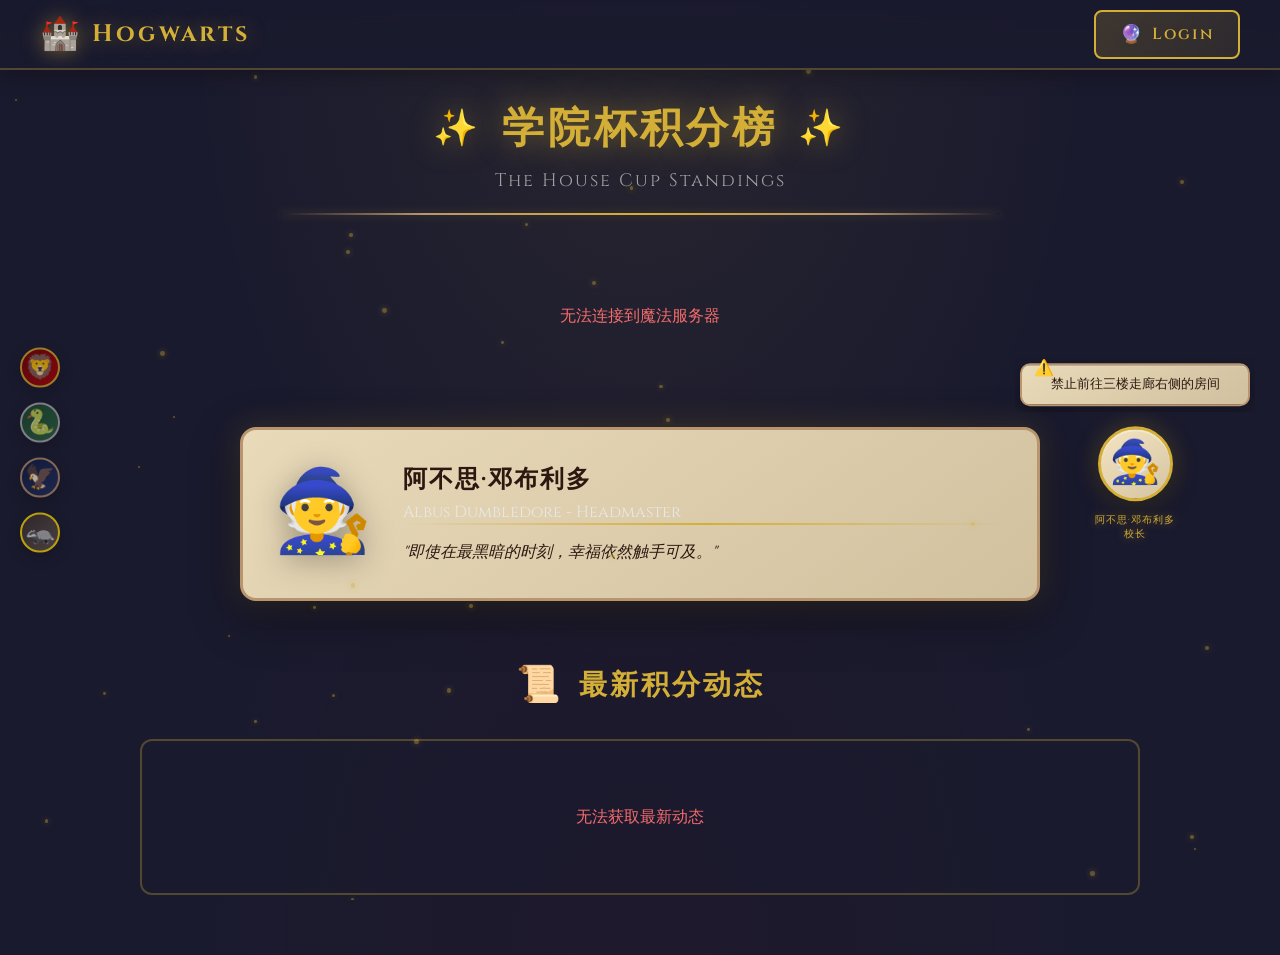
==== frontend/index.html @ fa62c11e "UI: 增加学院大厅" ====
<!DOCTYPE html>
<html lang="zh-CN">
<head>
  <meta charset="UTF-8">
  <meta name="viewport" content="width=device-width, initial-scale=1.0">
  <title>霍格沃茨学院大厅 - Hogwarts Great Hall</title>
  <link rel="stylesheet" href="css/hogwarts.css">
  <link href="https://fonts.googleapis.com/css2?family=Cinzel:wght@400;600;700&display=swap" rel="stylesheet">
</head>
<body>
  <div class="magic-particles" id="particles"></div>
  
  <nav class="top-nav">
    <div class="nav-brand">
      <span class="brand-icon">🏰</span>
      <span class="brand-text">Hogwarts</span>
    </div>
    <div class="nav-actions">
      <button id="loginBtn" class="nav-btn">
        <span class="btn-icon">🔮</span>
        <span class="btn-text">Login</span>
      </button>
      <button id="userBtn" class="nav-btn user-btn" style="display: none;">
        <span class="btn-icon">⚡</span>
        <span class="btn-text" id="userText">用户</span>
      </button>
      <button id="logoutBtn" class="nav-btn logout-nav-btn" style="display: none;">
        <span class="btn-text">退出</span>
      </button>
    </div>
  </nav>

  <div class="great-hall-container">
    <div class="hall-header">
      <h1 class="hall-title">
        <span class="title-icon">✨</span>
        学院杯积分榜
        <span class="title-icon">✨</span>
      </h1>
      <p class="hall-subtitle">The House Cup Standings</p>
      <div class="magic-divider"></div>
    </div>

    <div class="ranking-container" id="rankingContainer">
      <p class="loading-text">🌟 正在召唤学院数据...</p>
    </div>

    <div class="dumbledore-section">
      <div class="dumbledore-card">
        <div class="dumbledore-portrait">🧙</div>
        <div class="dumbledore-content">
          <h3 class="dumbledore-name">阿不思·邓布利多</h3>
          <p class="dumbledore-title">Albus Dumbledore - Headmaster</p>
          <div class="dumbledore-divider"></div>
          <p class="dumbledore-message" id="dumbledoreMessage">
            "在霍格沃茨，我们相信每个学生都有展现自己才华的机会。"
          </p>
        </div>
      </div>
    </div>

    <div class="recent-activity">
      <h2 class="activity-title">
        <span class="title-icon">📜</span>
        最新积分动态
      </h2>
      <div class="activity-container" id="activityContainer">
        <p class="loading-text">✨ 正在获取最新动态...</p>
      </div>
    </div>
  </div>

  <div class="house-crests-floating">
    <div class="crest gryffindor-crest" title="格兰芬多">🦁</div>
    <div class="crest slytherin-crest" title="斯莱特林">🐍</div>
    <div class="crest ravenclaw-crest" title="拉文克劳">🦅</div>
    <div class="crest hufflepuff-crest" title="赫奇帕奇">🦡</div>
  </div>

  <div class="dumbledore-panel">
    <div class="bubble-container" id="bubbleContainer"></div>
    <div class="dumbledore-avatar">🧙</div>
    <div class="dumbledore-label">阿不思·邓布利多<br>校长</div>
  </div>

  <script src="js/api.js"></script>
  <script src="js/index.js"></script>
  <script src="js/bubbles.js"></script>
  <script src="js/particles.js"></script>
</body>
</html>
---- frontend/css/hogwarts.css ----
:root {
  --hogwarts-bg: #1a1a2e;
  --hogwarts-bg-dark: #0f0f1a;
  --hogwarts-text: #e8e8e8;
  --hogwarts-text-muted: #a0a0a0;
  --hogwarts-border: #2d2d4a;
  --hogwarts-gold: #d4af37;
  --hogwarts-gold-light: #f4d03f;
  
  --parchment-bg: #f4e4c1;
  --parchment-dark: #d4c4a1;
  --parchment-border: #b8956e;
  --ink-color: #2c1810;
  --ink-faded: #5a4030;
  
  --gryffindor-primary: #740001;
  --gryffindor-secondary: #D3A625;
  
  --slytherin-primary: #1A472A;
  --slytherin-secondary: #AAAAAA;
  
  --ravenclaw-primary: #0E1A40;
  --ravenclaw-secondary: #B08A68;
  
  --hufflepuff-primary: #372E29;
  --hufflepuff-secondary: #FFDB00;
  
  --success-color: #67c23a;
  --error-color: #f56c6c;
  --warning-color: #e6a23c;
}

* {
  margin: 0;
  padding: 0;
  box-sizing: border-box;
}

body {
  font-family: 'Cinzel', 'Times New Roman', Georgia, serif;
  background: var(--hogwarts-bg);
  color: var(--hogwarts-text);
  min-height: 100vh;
  overflow-x: hidden;
}

.auth-container {
  min-height: 100vh;
  display: flex;
  align-items: center;
  justify-content: center;
  background: 
    radial-gradient(ellipse at top, rgba(212, 175, 55, 0.1) 0%, transparent 50%),
    radial-gradient(ellipse at bottom, rgba(116, 0, 1, 0.05) 0%, transparent 50%),
    var(--hogwarts-bg);
  position: relative;
  overflow: hidden;
  padding-right: 280px;
}

.auth-container::before {
  content: '';
  position: absolute;
  top: 0;
  left: 0;
  right: 0;
  bottom: 0;
  background-image: 
    radial-gradient(circle at 20% 30%, rgba(212, 175, 55, 0.03) 0%, transparent 20%),
    radial-gradient(circle at 80% 70%, rgba(212, 175, 55, 0.03) 0%, transparent 20%),
    radial-gradient(circle at 50% 50%, rgba(212, 175, 55, 0.02) 0%, transparent 30%);
  pointer-events: none;
}

.auth-card {
  background: 
    linear-gradient(145deg, rgba(244, 228, 193, 0.95) 0%, rgba(212, 196, 161, 0.98) 100%);
  border: 3px solid var(--parchment-border);
  border-radius: 8px;
  padding: 40px 36px 32px 36px;
  width: 400px;
  box-shadow: 
    0 20px 60px rgba(0, 0, 0, 0.5),
    0 0 40px rgba(212, 175, 55, 0.15),
    inset 0 2px 0 rgba(255, 255, 255, 0.3);
  position: relative;
  z-index: 1;
}

.auth-card::before {
  content: '';
  position: absolute;
  top: -15px;
  left: -15px;
  right: -15px;
  bottom: -15px;
  background: 
    radial-gradient(ellipse at top left, transparent 0%, rgba(139, 90, 43, 0.3) 100%),
    radial-gradient(ellipse at bottom right, transparent 0%, rgba(139, 90, 43, 0.3) 100%);
  border-radius: 15px;
  z-index: -1;
  opacity: 0.5;
}

.seal-stamp {
  position: absolute;
  top: 15px;
  right: 15px;
  width: 50px;
  height: 50px;
  background: radial-gradient(circle, #c41e3a 0%, #8b1a2b 100%);
  border-radius: 50%;
  display: flex;
  align-items: center;
  justify-content: center;
  font-family: 'Cinzel', serif;
  font-size: 28px;
  font-weight: bold;
  color: var(--hogwarts-gold);
  box-shadow: 
    0 3px 15px rgba(0, 0, 0, 0.4),
    inset 0 -2px 5px rgba(0, 0, 0, 0.3),
    0 0 20px rgba(196, 30, 58, 0.3);
  z-index: 2;
  text-shadow: 0 1px 2px rgba(0,0,0,0.3);
}

.house-crests {
  position: absolute;
  top: -25px;
  left: 50%;
  transform: translateX(-50%);
  display: flex;
  gap: 15px;
  z-index: 3;
}

.house-crest {
  width: 35px;
  height: 35px;
  border-radius: 50%;
  display: flex;
  align-items: center;
  justify-content: center;
  font-size: 20px;
  box-shadow: 0 4px 15px rgba(0, 0, 0, 0.3);
  opacity: 0.9;
  transition: all 0.3s ease;
}

.house-crest:hover {
  opacity: 1;
  transform: scale(1.15) translateY(-5px);
}

.house-crest.gryffindor {
  background: linear-gradient(135deg, #740001, #ae0001);
  border: 2px solid #D3A625;
}

.house-crest.slytherin {
  background: linear-gradient(135deg, #1A472A, #2a623d);
  border: 2px solid #AAAAAA;
}

.house-crest.ravenclaw {
  background: linear-gradient(135deg, #0E1A40, #222f5b);
  border: 2px solid #B08A68;
}

.house-crest.hufflepuff {
  background: linear-gradient(135deg, #372E29, #60514a);
  border: 2px solid #FFDB00;
}

.auth-title {
  text-align: center;
  margin-bottom: 6px;
  font-size: 26px;
  font-weight: 600;
  color: var(--ink-color);
  letter-spacing: 3px;
  text-shadow: 1px 1px 0 rgba(212, 175, 55, 0.3);
}

.auth-subtitle {
  text-align: center;
  margin-bottom: 20px;
  font-size: 13px;
  color: var(--ink-faded);
  letter-spacing: 1px;
}

.magic-divider {
  height: 2px;
  background: linear-gradient(90deg, 
    transparent 0%, 
    var(--parchment-border) 20%, 
    var(--hogwarts-gold) 50%, 
    var(--parchment-border) 80%, 
    transparent 100%);
  margin: 0 auto 24px;
  width: 60%;
  box-shadow: 0 0 10px rgba(212, 175, 55, 0.3);
}

.form-group {
  margin-bottom: 18px;
}

.form-label {
  display: block;
  margin-bottom: 8px;
  font-size: 13px;
  color: var(--ink-faded);
  letter-spacing: 1px;
  text-transform: uppercase;
  font-weight: 600;
}

.form-input,
.form-select {
  width: 100%;
  padding: 12px 14px;
  background: rgba(255, 250, 240, 0.6);
  border: 2px solid var(--parchment-border);
  border-radius: 4px;
  color: var(--ink-color);
  font-size: 14px;
  font-family: 'Cinzel', serif;
  transition: all 0.3s ease;
}

.form-input:focus,
.form-select:focus {
  outline: none;
  border-color: var(--hogwarts-gold);
  box-shadow: 0 0 15px rgba(212, 175, 55, 0.2);
  background: rgba(255, 255, 255, 0.8);
}

.form-input::placeholder {
  color: rgba(90, 64, 48, 0.5);
}

.form-select option {
  background: var(--parchment-bg);
  color: var(--ink-color);
}

.magic-btn {
  width: 100%;
  padding: 12px 24px;
  background: linear-gradient(135deg, var(--hogwarts-gold) 0%, #b8956e 100%);
  border: none;
  border-radius: 4px;
  color: var(--ink-color);
  font-size: 15px;
  font-weight: 700;
  font-family: 'Cinzel', serif;
  letter-spacing: 3px;
  cursor: pointer;
  transition: all 0.3s ease;
  text-transform: uppercase;
  box-shadow: 
    0 4px 15px rgba(0, 0, 0, 0.3),
    inset 0 1px 0 rgba(255, 255, 255, 0.3);
}

.magic-btn:hover {
  transform: translateY(-2px);
  box-shadow: 
    0 6px 25px rgba(0, 0, 0, 0.4),
    0 0 20px rgba(212, 175, 55, 0.3);
  background: linear-gradient(135deg, var(--hogwarts-gold-light) 0%, var(--hogwarts-gold) 100%);
}

.magic-btn:active {
  transform: translateY(0);
}

.magic-btn:disabled {
  opacity: 0.6;
  cursor: not-allowed;
  transform: none;
}

.auth-footer {
  text-align: center;
  margin-top: 24px;
  font-size: 14px;
  color: var(--ink-faded);
}

.auth-link {
  color: var(--hogwarts-gold);
  text-decoration: none;
  font-weight: 600;
  transition: all 0.3s ease;
}

.auth-link:hover {
  color: var(--ink-color);
  text-shadow: 0 0 5px rgba(212, 175, 55, 0.5);
}

.error-message {
  color: #8b1a2b;
  font-size: 12px;
  margin-top: 6px;
  min-height: 18px;
}

.success-message {
  color: #2d5a27;
  font-size: 14px;
  text-align: center;
  margin-bottom: 16px;
  padding: 12px;
  background: rgba(45, 90, 39, 0.1);
  border-radius: 4px;
  border: 1px solid rgba(45, 90, 39, 0.3);
}

@keyframes fadeIn {
  from { opacity: 0; transform: translateY(10px); }
  to { opacity: 1; transform: translateY(0); }
}

.fade-in {
  animation: fadeIn 0.4s ease-out;
}

@keyframes shimmer {
  0% { background-position: -200% 0; }
  100% { background-position: 200% 0; }
}

.loading-shimmer {
  background: linear-gradient(90deg, 
    var(--hogwarts-gold) 0%, 
    var(--hogwarts-gold-light) 50%, 
    var(--hogwarts-gold) 100%);
  background-size: 200% 100%;
  animation: shimmer 1.5s infinite;
}

.dumbledore-panel {
  position: fixed;
  right: 25px;
  top: 50%;
  transform: translateY(-50%);
  width: 240px;
  z-index: 100;
  display: flex;
  flex-direction: column;
  align-items: center;
  gap: 15px;
}

.bubble-container {
  display: flex;
  flex-direction: column;
  gap: 10px;
  width: 100%;
  max-height: 380px;
  overflow: hidden;
  padding: 5px;
}

.bubble {
  background: 
    linear-gradient(145deg, rgba(244, 228, 193, 0.95) 0%, rgba(212, 196, 161, 0.98) 100%);
  border: 2px solid var(--parchment-border);
  border-radius: 10px;
  padding: 10px 12px;
  box-shadow: 
    0 6px 16px rgba(0, 0, 0, 0.3),
    inset 0 1px 0 rgba(255, 255, 255, 0.3);
  animation: bubbleIn 0.5s ease-out;
  position: relative;
  opacity: 0;
}

.bubble.show {
  opacity: 1;
}

.bubble::before {
  content: '⚠️';
  position: absolute;
  top: -8px;
  left: 12px;
  font-size: 16px;
}

.bubble-text {
  font-family: 'Cinzel', serif;
  font-size: 13px;
  color: var(--ink-color);
  line-height: 1.5;
  text-align: center;
}

@keyframes bubbleIn {
  from {
    opacity: 0;
    transform: translateX(50px) scale(0.8);
  }
  to {
    opacity: 1;
    transform: translateX(0) scale(1);
  }
}

.dumbledore-avatar {
  width: 75px;
  height: 75px;
  border-radius: 50%;
  background: 
    linear-gradient(145deg, var(--parchment-bg) 0%, var(--parchment-dark) 100%);
  border: 3px solid var(--hogwarts-gold);
  box-shadow: 
    0 6px 25px rgba(0, 0, 0, 0.4),
    0 0 25px rgba(212, 175, 55, 0.3),
    inset 0 2px 0 rgba(255, 255, 255, 0.3);
  display: flex;
  align-items: center;
  justify-content: center;
  font-size: 42px;
  position: relative;
  cursor: pointer;
  transition: all 0.3s ease;
  overflow: hidden;
}

.dumbledore-avatar:hover {
  transform: scale(1.08);
  box-shadow: 
    0 12px 40px rgba(0, 0, 0, 0.5),
    0 0 40px rgba(212, 175, 55, 0.5);
}

.dumbledore-avatar::after {
  content: '';
  position: absolute;
  inset: -6px;
  border-radius: 50%;
  background: linear-gradient(45deg, transparent, rgba(212, 175, 55, 0.4), transparent);
  animation: rotate 4s linear infinite;
  z-index: -1;
}

@keyframes rotate {
  from { transform: rotate(0deg); }
  to { transform: rotate(360deg); }
}

.dumbledore-label {
  font-family: 'Cinzel', serif;
  font-size: 10px;
  color: var(--hogwarts-gold);
  letter-spacing: 1px;
  text-transform: uppercase;
  text-shadow: 0 0 10px rgba(212, 175, 55, 0.5);
  text-align: center;
  margin-top: -3px;
}

.magic-particles {
  position: fixed;
  top: 0;
  left: 0;
  width: 100%;
  height: 100%;
  pointer-events: none;
  overflow: hidden;
  z-index: 0;
}

.particle {
  position: absolute;
  width: 3px;
  height: 3px;
  background: var(--hogwarts-gold);
  border-radius: 50%;
  opacity: 0.4;
  animation: float 8s infinite ease-in-out;
  box-shadow: 0 0 6px var(--hogwarts-gold);
}

@keyframes float {
  0%, 100% {
    transform: translateY(0) translateX(0) scale(1);
    opacity: 0.4;
  }
  50% {
    transform: translateY(-120px) translateX(40px) scale(0.8);
    opacity: 0.2;
  }
}

.logs-container {
  max-height: 300px;
  overflow-y: auto;
  margin-top: 10px;
}

.logs-table {
  width: 100%;
  border-collapse: collapse;
  font-size: 13px;
}

.logs-table th {
  background: rgba(212, 175, 55, 0.2);
  color: var(--ink-color);
  padding: 10px 8px;
  text-align: left;
  border-bottom: 2px solid var(--parchment-border);
  font-weight: 600;
  letter-spacing: 1px;
}

.logs-table td {
  padding: 10px 8px;
  border-bottom: 1px solid rgba(184, 149, 110, 0.3);
  color: var(--ink-color);
}

.logs-table tr:hover {
  background: rgba(212, 175, 55, 0.1);
}

.score-positive {
  color: #2d5a27;
  font-weight: 600;
}

.score-negative {
  color: #8b1a2b;
  font-weight: 600;
}

.no-logs {
  text-align: center;
  color: var(--ink-faded);
  padding: 20px;
  font-size: 14px;
}

.info-container {
  margin-bottom: 20px;
}

.info-item {
  display: flex;
  justify-content: space-between;
  align-items: center;
  padding: 12px 15px;
  background: rgba(255, 250, 240, 0.4);
  border: 1px solid var(--parchment-border);
  border-radius: 4px;
  margin-bottom: 10px;
}

.info-label {
  font-size: 13px;
  color: var(--ink-faded);
  letter-spacing: 1px;
  text-transform: uppercase;
  font-weight: 600;
}

.info-value {
  font-size: 16px;
  color: var(--ink-color);
  font-weight: 600;
}

.house-badge {
  display: inline-block;
  padding: 4px 12px;
  border-radius: 4px;
  font-size: 14px;
  font-weight: 600;
}

.house-badge.gryffindor {
  background: linear-gradient(135deg, #740001, #ae0001);
  color: #D3A625;
}

.house-badge.slytherin {
  background: linear-gradient(135deg, #1A472A, #2a623d);
  color: #AAAAAA;
}

.house-badge.ravenclaw {
  background: linear-gradient(135deg, #0E1A40, #222f5b);
  color: #B08A68;
}

.house-badge.hufflepuff {
  background: linear-gradient(135deg, #372E29, #60514a);
  color: #FFDB00;
}

.top-nav {
  position: fixed;
  top: 0;
  left: 0;
  right: 0;
  height: 70px;
  background: linear-gradient(180deg, rgba(26, 26, 46, 0.98) 0%, rgba(26, 26, 46, 0.95) 100%);
  backdrop-filter: blur(10px);
  border-bottom: 2px solid rgba(212, 175, 55, 0.3);
  display: flex;
  justify-content: space-between;
  align-items: center;
  padding: 0 40px;
  z-index: 1000;
  box-shadow: 0 4px 20px rgba(0, 0, 0, 0.3);
}

.nav-brand {
  display: flex;
  align-items: center;
  gap: 12px;
}

.brand-icon {
  font-size: 32px;
  filter: drop-shadow(0 0 10px rgba(212, 175, 55, 0.5));
}

.brand-text {
  font-size: 24px;
  font-weight: 700;
  color: var(--hogwarts-gold);
  letter-spacing: 3px;
  text-shadow: 0 0 20px rgba(212, 175, 55, 0.4);
}

.nav-actions {
  display: flex;
  align-items: center;
  gap: 15px;
}

.nav-btn {
  display: flex;
  align-items: center;
  gap: 8px;
  padding: 10px 24px;
  background: linear-gradient(135deg, rgba(212, 175, 55, 0.2) 0%, rgba(212, 175, 55, 0.1) 100%);
  border: 2px solid var(--hogwarts-gold);
  border-radius: 8px;
  color: var(--hogwarts-gold);
  font-size: 16px;
  font-family: 'Cinzel', serif;
  font-weight: 600;
  letter-spacing: 2px;
  cursor: pointer;
  transition: all 0.3s ease;
}

.nav-btn:hover {
  background: linear-gradient(135deg, var(--hogwarts-gold) 0%, #b8956e 100%);
  color: var(--hogwarts-bg);
  box-shadow: 0 0 25px rgba(212, 175, 55, 0.5);
  transform: translateY(-2px);
}

.user-btn {
  background: linear-gradient(135deg, rgba(116, 0, 1, 0.3) 0%, rgba(212, 175, 55, 0.2) 100%);
}

.logout-nav-btn {
  padding: 10px 20px;
  background: transparent;
  border: 1px solid rgba(245, 108, 108, 0.5);
  color: var(--error-color);
  font-size: 14px;
}

.logout-nav-btn:hover {
  background: rgba(245, 108, 108, 0.2);
  border-color: var(--error-color);
  color: var(--error-color);
  box-shadow: 0 0 15px rgba(245, 108, 108, 0.3);
}

.btn-icon {
  font-size: 18px;
}

.great-hall-container {
  min-height: 100vh;
  padding: 100px 40px 60px 40px;
  background: 
    radial-gradient(ellipse at top, rgba(212, 175, 55, 0.08) 0%, transparent 50%),
    radial-gradient(ellipse at bottom, rgba(116, 0, 1, 0.05) 0%, transparent 50%),
    var(--hogwarts-bg);
}

.hall-header {
  text-align: center;
  margin-bottom: 50px;
}

.hall-title {
  font-size: 42px;
  font-weight: 700;
  color: var(--hogwarts-gold);
  letter-spacing: 4px;
  text-shadow: 0 0 30px rgba(212, 175, 55, 0.5);
  margin-bottom: 10px;
  display: flex;
  align-items: center;
  justify-content: center;
  gap: 20px;
}

.title-icon {
  font-size: 36px;
  animation: sparkle 2s infinite ease-in-out;
}

@keyframes sparkle {
  0%, 100% { opacity: 1; transform: scale(1); }
  50% { opacity: 0.7; transform: scale(1.1); }
}

.hall-subtitle {
  font-size: 18px;
  color: var(--hogwarts-text-muted);
  letter-spacing: 2px;
  margin-bottom: 20px;
}

.ranking-container {
  display: grid;
  grid-template-columns: repeat(auto-fit, minmax(280px, 1fr));
  gap: 30px;
  max-width: 1400px;
  margin: 0 auto 60px auto;
}

.house-card {
  position: relative;
  background: linear-gradient(145deg, rgba(244, 228, 193, 0.95) 0%, rgba(212, 196, 161, 0.98) 100%);
  border: 3px solid var(--parchment-border);
  border-radius: 16px;
  padding: 30px 25px;
  text-align: center;
  box-shadow: 
    0 15px 50px rgba(0, 0, 0, 0.4),
    0 0 30px rgba(212, 175, 55, 0.2);
  transition: all 0.4s ease;
  overflow: hidden;
}

.house-card:hover {
  transform: translateY(-10px) scale(1.02);
  box-shadow: 
    0 25px 70px rgba(0, 0, 0, 0.5),
    0 0 50px rgba(212, 175, 55, 0.4);
}

.house-card.gryffindor {
  border-color: #D3A625;
  box-shadow: 
    0 15px 50px rgba(0, 0, 0, 0.4),
    0 0 30px rgba(116, 0, 1, 0.3);
}

.house-card.slytherin {
  border-color: #AAAAAA;
  box-shadow: 
    0 15px 50px rgba(0, 0, 0, 0.4),
    0 0 30px rgba(26, 71, 42, 0.3);
}

.house-card.ravenclaw {
  border-color: #B08A68;
  box-shadow: 
    0 15px 50px rgba(0, 0, 0, 0.4),
    0 0 30px rgba(14, 26, 64, 0.3);
}

.house-card.hufflepuff {
  border-color: #FFDB00;
  box-shadow: 
    0 15px 50px rgba(0, 0, 0, 0.4),
    0 0 30px rgba(55, 46, 41, 0.3);
}

.house-rank {
  position: absolute;
  top: 15px;
  right: 15px;
  font-size: 28px;
  filter: drop-shadow(0 2px 5px rgba(0, 0, 0, 0.3));
}

.house-icon {
  font-size: 60px;
  margin-bottom: 15px;
  filter: drop-shadow(0 5px 15px rgba(0, 0, 0, 0.3));
}

.house-name {
  font-size: 24px;
  font-weight: 700;
  color: var(--ink-color);
  letter-spacing: 2px;
  margin-bottom: 5px;
}

.house-name-en {
  font-size: 14px;
  color: var(--ink-faded);
  letter-spacing: 1px;
  margin-bottom: 20px;
}

.house-points-container {
  background: rgba(212, 175, 55, 0.15);
  border: 2px solid var(--hogwarts-gold);
  border-radius: 12px;
  padding: 15px;
  margin-bottom: 15px;
}

.house-points-label {
  font-size: 12px;
  color: var(--ink-faded);
  letter-spacing: 1px;
  text-transform: uppercase;
  margin-bottom: 8px;
}

.house-points-value {
  font-size: 42px;
  font-weight: 700;
  color: var(--hogwarts-gold);
  text-shadow: 0 2px 10px rgba(212, 175, 55, 0.4);
}

.house-values {
  font-size: 13px;
  color: var(--ink-faded);
  font-style: italic;
}

.house-glow {
  position: absolute;
  top: -50%;
  left: -50%;
  width: 200%;
  height: 200%;
  background: radial-gradient(circle, rgba(212, 175, 55, 0.1) 0%, transparent 70%);
  opacity: 0;
  transition: opacity 0.4s ease;
  pointer-events: none;
}

.house-card:hover .house-glow {
  opacity: 1;
}

.dumbledore-section {
  max-width: 800px;
  margin: 0 auto 60px auto;
}

.dumbledore-card {
  background: linear-gradient(145deg, rgba(244, 228, 193, 0.95) 0%, rgba(212, 196, 161, 0.98) 100%);
  border: 3px solid var(--parchment-border);
  border-radius: 16px;
  padding: 30px;
  display: flex;
  align-items: center;
  gap: 30px;
  box-shadow: 
    0 15px 50px rgba(0, 0, 0, 0.4),
    0 0 30px rgba(212, 175, 55, 0.2);
}

.dumbledore-portrait {
  font-size: 80px;
  filter: drop-shadow(0 5px 15px rgba(0, 0, 0, 0.3));
  animation: floatPortrait 3s infinite ease-in-out;
}

@keyframes floatPortrait {
  0%, 100% { transform: translateY(0); }
  50% { transform: translateY(-10px); }
}

.dumbledore-content {
  flex: 1;
}

.dumbledore-name {
  font-size: 24px;
  font-weight: 700;
  color: var(--ink-color);
  letter-spacing: 2px;
  margin-bottom: 5px;
}

.dumbledore-title-text {
  font-size: 14px;
  color: var(--ink-faded);
  letter-spacing: 1px;
  margin-bottom: 15px;
}

.dumbledore-divider {
  height: 2px;
  background: linear-gradient(90deg, transparent 0%, var(--hogwarts-gold) 50%, transparent 100%);
  margin-bottom: 15px;
}

.dumbledore-message {
  font-size: 16px;
  color: var(--ink-color);
  line-height: 1.6;
  font-style: italic;
}

.recent-activity {
  max-width: 1000px;
  margin: 0 auto;
}

.activity-title {
  font-size: 28px;
  font-weight: 700;
  color: var(--hogwarts-gold);
  letter-spacing: 3px;
  text-align: center;
  margin-bottom: 30px;
  display: flex;
  align-items: center;
  justify-content: center;
  gap: 15px;
}

.activity-container {
  background: rgba(26, 26, 46, 0.5);
  border: 2px solid rgba(212, 175, 55, 0.3);
  border-radius: 12px;
  padding: 25px;
  max-height: 400px;
  overflow-y: auto;
}

.activity-item {
  display: flex;
  align-items: center;
  gap: 15px;
  padding: 15px;
  background: rgba(244, 228, 193, 0.05);
  border: 1px solid rgba(212, 175, 55, 0.2);
  border-radius: 8px;
  margin-bottom: 12px;
  transition: all 0.3s ease;
}

.activity-item:hover {
  background: rgba(244, 228, 193, 0.1);
  border-color: rgba(212, 175, 55, 0.4);
}

.activity-icon {
  font-size: 24px;
}

.activity-content {
  flex: 1;
}

.activity-main {
  display: flex;
  align-items: center;
  gap: 10px;
  margin-bottom: 5px;
}

.student-name {
  font-size: 16px;
  font-weight: 600;
  color: var(--hogwarts-text);
}

.score-change {
  font-size: 18px;
  font-weight: 700;
}

.activity-detail {
  display: flex;
  align-items: center;
  gap: 8px;
  font-size: 13px;
  color: var(--hogwarts-text-muted);
}

.professor-name {
  color: var(--hogwarts-gold);
}

.activity-divider {
  opacity: 0.5;
}

.activity-reason {
  font-style: italic;
}

.activity-time {
  font-size: 12px;
  color: var(--hogwarts-text-muted);
  white-space: nowrap;
}

.loading-text,
.no-data,
.error-text {
  text-align: center;
  padding: 40px;
  font-size: 16px;
  color: var(--hogwarts-text-muted);
}

.error-text {
  color: var(--error-color);
}

.house-crests-floating {
  position: fixed;
  left: 20px;
  top: 50%;
  transform: translateY(-50%);
  display: flex;
  flex-direction: column;
  gap: 15px;
  z-index: 100;
}

.crest {
  width: 40px;
  height: 40px;
  border-radius: 50%;
  display: flex;
  align-items: center;
  justify-content: center;
  font-size: 24px;
  box-shadow: 0 4px 15px rgba(0, 0, 0, 0.3);
  cursor: pointer;
  transition: all 0.3s ease;
  opacity: 0.7;
}

.crest:hover {
  opacity: 1;
  transform: scale(1.2);
}

.gryffindor-crest {
  background: linear-gradient(135deg, #740001, #ae0001);
  border: 2px solid #D3A625;
}

.slytherin-crest {
  background: linear-gradient(135deg, #1A472A, #2a623d);
  border: 2px solid #AAAAAA;
}

.ravenclaw-crest {
  background: linear-gradient(135deg, #0E1A40, #222f5b);
  border: 2px solid #B08A68;
}

.hufflepuff-crest {
  background: linear-gradient(135deg, #372E29, #60514a);
  border: 2px solid #FFDB00;
}
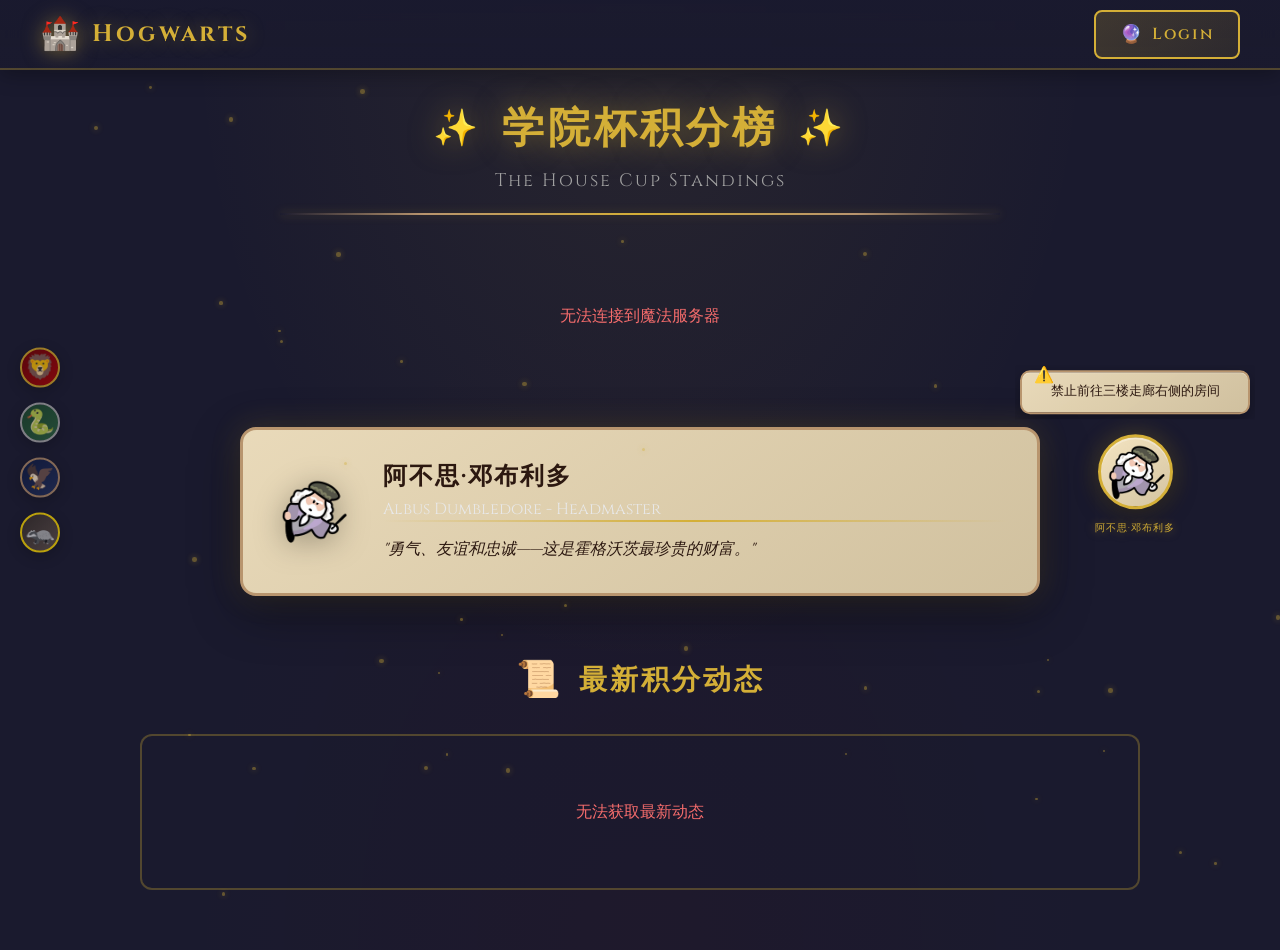
==== commit 30a8d15f: "UI 任务四完成" ====
--- a/frontend/index.html
+++ b/frontend/index.html
@@ -47,7 +47,9 @@
 
     <div class="dumbledore-section">
       <div class="dumbledore-card">
-        <div class="dumbledore-portrait">🧙</div>
+        <div class="dumbledore-portrait">
+          <img src="邓布利多.png" alt="邓布利多" style="width: 100%; height: 100%; object-fit: contain;">
+        </div>
         <div class="dumbledore-content">
           <h3 class="dumbledore-name">阿不思·邓布利多</h3>
           <p class="dumbledore-title">Albus Dumbledore - Headmaster</p>
@@ -79,11 +81,14 @@
 
   <div class="dumbledore-panel">
     <div class="bubble-container" id="bubbleContainer"></div>
-    <div class="dumbledore-avatar">🧙</div>
-    <div class="dumbledore-label">阿不思·邓布利多<br>校长</div>
+    <div class="dumbledore-avatar">
+      <img src="邓布利多.png" alt="邓布利多" style="width: 100%; height: 100%; object-fit: contain; border-radius: 50%;">
+    </div>
+    <div class="dumbledore-label">阿不思·邓布利多</div>
   </div>
 
   <script src="js/api.js"></script>
+  <script src="js/ui-components.js"></script>
   <script src="js/index.js"></script>
   <script src="js/bubbles.js"></script>
   <script src="js/particles.js"></script>
--- a/frontend/css/hogwarts.css
+++ b/frontend/css/hogwarts.css
@@ -356,6 +356,11 @@
   flex-direction: column;
   align-items: center;
   gap: 15px;
+  transition: all 0.3s ease;
+}
+
+.dumbledore-panel.dragging {
+  transition: none;
 }
 
 .bubble-container {
@@ -427,9 +432,8 @@
   display: flex;
   align-items: center;
   justify-content: center;
-  font-size: 42px;
   position: relative;
-  cursor: pointer;
+  cursor: grab;
   transition: all 0.3s ease;
   overflow: hidden;
 }
@@ -439,6 +443,14 @@
   box-shadow: 
     0 12px 40px rgba(0, 0, 0, 0.5),
     0 0 40px rgba(212, 175, 55, 0.5);
+}
+
+.dumbledore-avatar img {
+  width: 100%;
+  height: 100%;
+  object-fit: cover;
+  border-radius: 50%;
+  pointer-events: none;
 }
 
 .dumbledore-avatar::after {
@@ -889,9 +901,22 @@
 }
 
 .dumbledore-portrait {
-  font-size: 80px;
+  width: 80px;
+  height: 80px;
+  border-radius: 50%;
+  overflow: hidden;
   filter: drop-shadow(0 5px 15px rgba(0, 0, 0, 0.3));
   animation: floatPortrait 3s infinite ease-in-out;
+  display: flex;
+  align-items: center;
+  justify-content: center;
+}
+
+.dumbledore-portrait img {
+  width: 100%;
+  height: 100%;
+  object-fit: cover;
+  border-radius: 50%;
 }
 
 @keyframes floatPortrait {
@@ -1089,3 +1114,747 @@
   background: linear-gradient(135deg, #372E29, #60514a);
   border: 2px solid #FFDB00;
 }
+
+.course-card {
+  max-width: 1000px;
+}
+
+.courses-grid {
+  display: grid;
+  grid-template-columns: repeat(auto-fill, minmax(400px, 1fr));
+  gap: 20px;
+  margin-bottom: 20px;
+}
+
+.course-item-card {
+  background: linear-gradient(145deg, rgba(244, 228, 193, 0.95) 0%, rgba(212, 196, 161, 0.98) 100%);
+  border: 2px solid var(--parchment-border);
+  border-radius: 12px;
+  padding: 20px;
+  box-shadow: 0 8px 25px rgba(0, 0, 0, 0.3);
+  transition: all 0.3s ease;
+}
+
+.course-item-card:hover {
+  transform: translateY(-5px);
+  box-shadow: 0 12px 35px rgba(0, 0, 0, 0.4);
+}
+
+.course-header {
+  display: flex;
+  justify-content: space-between;
+  align-items: center;
+  margin-bottom: 15px;
+  padding-bottom: 10px;
+  border-bottom: 2px solid rgba(184, 149, 110, 0.3);
+}
+
+.course-title {
+  font-size: 20px;
+  font-weight: 700;
+  color: var(--ink-color);
+  letter-spacing: 1px;
+  margin: 0;
+}
+
+.course-actions-btn {
+  display: flex;
+  gap: 8px;
+}
+
+.course-action-btn {
+  padding: 6px 12px;
+  background: linear-gradient(135deg, var(--hogwarts-gold) 0%, #b8956e 100%);
+  border: none;
+  border-radius: 6px;
+  color: var(--ink-color);
+  font-size: 12px;
+  font-weight: 600;
+  cursor: pointer;
+  transition: all 0.2s ease;
+}
+
+.course-action-btn:hover {
+  transform: translateY(-2px);
+  box-shadow: 0 4px 12px rgba(0, 0, 0, 0.3);
+}
+
+.course-action-btn.delete-btn {
+  background: linear-gradient(135deg, #8b1a2b 0%, #6b1520 100%);
+  color: white;
+}
+
+.course-body {
+  color: var(--ink-color);
+}
+
+.course-info {
+  margin: 8px 0;
+  font-size: 14px;
+  line-height: 1.5;
+}
+
+.enroll-btn {
+  padding: 8px 20px;
+  background: linear-gradient(135deg, var(--hogwarts-gold) 0%, #b8956e 100%);
+  border: none;
+  border-radius: 8px;
+  color: var(--ink-color);
+  font-size: 14px;
+  font-weight: 700;
+  cursor: pointer;
+  transition: all 0.3s ease;
+}
+
+.enroll-btn:hover {
+  transform: translateY(-2px);
+  box-shadow: 0 6px 15px rgba(0, 0, 0, 0.3);
+}
+
+.enroll-btn.enrolled {
+  background: linear-gradient(135deg, #2d5a27 0%, #1e3d1a 100%);
+  color: white;
+}
+
+.modal {
+  position: fixed;
+  top: 0;
+  left: 0;
+  right: 0;
+  bottom: 0;
+  background: rgba(0, 0, 0, 0.7);
+  display: flex;
+  align-items: center;
+  justify-content: center;
+  z-index: 2000;
+}
+
+.modal-content {
+  background: linear-gradient(145deg, rgba(244, 228, 193, 0.98) 0%, rgba(212, 196, 161, 0.98) 100%);
+  border: 3px solid var(--parchment-border);
+  border-radius: 12px;
+  width: 90%;
+  max-width: 500px;
+  max-height: 90vh;
+  overflow-y: auto;
+  box-shadow: 0 20px 60px rgba(0, 0, 0, 0.5);
+}
+
+.modal-header {
+  display: flex;
+  justify-content: space-between;
+  align-items: center;
+  padding: 20px;
+  border-bottom: 2px solid var(--parchment-border);
+}
+
+.modal-header h2 {
+  margin: 0;
+  font-size: 22px;
+  color: var(--ink-color);
+  letter-spacing: 2px;
+}
+
+.modal-close {
+  font-size: 28px;
+  font-weight: bold;
+  color: var(--ink-color);
+  background: none;
+  border: none;
+  cursor: pointer;
+  line-height: 1;
+}
+
+.modal-close:hover {
+  color: #8b1a2b;
+}
+
+.modal-body {
+  padding: 20px;
+  color: var(--ink-color);
+}
+
+.tab-container {
+  display: flex;
+  gap: 10px;
+  justify-content: center;
+  flex-wrap: wrap;
+}
+
+.tab-btn {
+  padding: 10px 24px;
+  background: rgba(244, 228, 193, 0.3);
+  border: 2px solid var(--parchment-border);
+  border-radius: 8px;
+  color: var(--ink-color);
+  font-size: 14px;
+  font-weight: 600;
+  cursor: pointer;
+  transition: all 0.3s ease;
+}
+
+.tab-btn:hover {
+  background: rgba(244, 228, 193, 0.5);
+}
+
+.tab-btn.active {
+  background: linear-gradient(135deg, var(--hogwarts-gold) 0%, #b8956e 100%);
+  border-color: var(--hogwarts-gold);
+  color: var(--ink-color);
+  box-shadow: 0 4px 15px rgba(0, 0, 0, 0.3);
+}
+
+.tab-content {
+  display: none;
+}
+
+.tab-content.active {
+  display: block;
+}
+
+.schedule-table-container {
+  overflow-x: auto;
+}
+
+.schedule-table {
+  width: 100%;
+  border-collapse: collapse;
+  background: rgba(244, 228, 193, 0.95);
+  border-radius: 8px;
+  overflow: hidden;
+}
+
+.schedule-table th {
+  background: linear-gradient(135deg, var(--hogwarts-gold) 0%, #b8956e 100%);
+  color: var(--ink-color);
+  padding: 15px 10px;
+  font-size: 14px;
+  font-weight: 700;
+  letter-spacing: 1px;
+}
+
+.schedule-table td {
+  padding: 12px 10px;
+  border: 1px solid var(--parchment-border);
+  vertical-align: top;
+  min-width: 120px;
+}
+
+.time-cell {
+  background: rgba(212, 175, 55, 0.2);
+  font-weight: 600;
+  text-align: center;
+}
+
+.course-cell {
+  background: rgba(212, 175, 55, 0.15);
+}
+
+.schedule-course {
+  font-weight: 600;
+  color: var(--ink-color);
+  margin-bottom: 5px;
+}
+
+.schedule-room {
+  font-size: 12px;
+  color: var(--ink-faded);
+}
+
+.schedule-professor {
+  font-size: 12px;
+  color: var(--ink-faded);
+  font-style: italic;
+}
+
+.empty-cell {
+  background: rgba(255, 255, 255, 0.3);
+}
+
+.performances-list {
+  display: flex;
+  flex-direction: column;
+  gap: 15px;
+}
+
+.performance-item {
+  background: rgba(244, 228, 193, 0.95);
+  border: 2px solid var(--parchment-border);
+  border-radius: 10px;
+  padding: 15px;
+}
+
+.performance-header {
+  display: flex;
+  justify-content: space-between;
+  align-items: center;
+  margin-bottom: 10px;
+  padding-bottom: 10px;
+  border-bottom: 1px solid var(--parchment-border);
+}
+
+.performance-course {
+  font-size: 16px;
+  font-weight: 600;
+  color: var(--ink-color);
+}
+
+.performance-type {
+  padding: 4px 12px;
+  background: rgba(212, 175, 55, 0.3);
+  border-radius: 4px;
+  font-size: 12px;
+  color: var(--ink-color);
+}
+
+.performance-body p {
+  margin: 8px 0;
+  font-size: 14px;
+  line-height: 1.5;
+  color: var(--ink-color);
+}
+
+.schedule-item {
+  display: flex;
+  justify-content: space-between;
+  align-items: center;
+  padding: 10px;
+  background: rgba(212, 175, 55, 0.2);
+  border-radius: 6px;
+  margin-bottom: 8px;
+}
+
+.schedule-item span {
+  font-size: 14px;
+  color: var(--ink-color);
+}
+
+.delete-schedule-btn {
+  padding: 4px 10px;
+  background: linear-gradient(135deg, #8b1a2b 0%, #6b1520 100%);
+  border: none;
+  border-radius: 4px;
+  color: white;
+  font-size: 12px;
+  cursor: pointer;
+}
+
+.delete-schedule-btn:hover {
+  opacity: 0.8;
+}
+
+.loading-overlay {
+  position: fixed;
+  top: 0;
+  left: 0;
+  right: 0;
+  bottom: 0;
+  background: rgba(0, 0, 0, 0.6);
+  display: flex;
+  align-items: center;
+  justify-content: center;
+  z-index: 9999;
+  opacity: 0;
+  visibility: hidden;
+  transition: all 0.3s ease;
+}
+
+.loading-overlay.show {
+  opacity: 1;
+  visibility: visible;
+}
+
+.loading-content {
+  background: linear-gradient(145deg, rgba(244, 228, 193, 0.98) 0%, rgba(212, 196, 161, 0.98) 100%);
+  border: 3px solid var(--parchment-border);
+  border-radius: 12px;
+  padding: 30px 50px;
+  display: flex;
+  flex-direction: column;
+  align-items: center;
+  gap: 20px;
+  box-shadow: 0 20px 60px rgba(0, 0, 0, 0.5);
+}
+
+.loading-spinner {
+  width: 60px;
+  height: 60px;
+  border: 4px solid rgba(212, 175, 55, 0.3);
+  border-top: 4px solid var(--hogwarts-gold);
+  border-radius: 50%;
+  animation: spin 1s linear infinite;
+}
+
+@keyframes spin {
+  0% { transform: rotate(0deg); }
+  100% { transform: rotate(360deg); }
+}
+
+.loading-text {
+  font-size: 18px;
+  font-weight: 600;
+  color: var(--ink-color);
+  letter-spacing: 2px;
+}
+
+.toast-container {
+  position: fixed;
+  top: 90px;
+  right: 30px;
+  z-index: 9998;
+  display: flex;
+  flex-direction: column;
+  gap: 12px;
+  max-width: 400px;
+}
+
+.toast {
+  background: linear-gradient(145deg, rgba(244, 228, 193, 0.98) 0%, rgba(212, 196, 161, 0.98) 100%);
+  border: 2px solid var(--parchment-border);
+  border-radius: 10px;
+  padding: 15px 20px;
+  display: flex;
+  align-items: center;
+  gap: 12px;
+  box-shadow: 0 10px 30px rgba(0, 0, 0, 0.4);
+  animation: toastIn 0.4s ease-out;
+  min-width: 300px;
+}
+
+.toast.hide {
+  animation: toastOut 0.3s ease-in forwards;
+}
+
+@keyframes toastIn {
+  from {
+    opacity: 0;
+    transform: translateX(100px);
+  }
+  to {
+    opacity: 1;
+    transform: translateX(0);
+  }
+}
+
+@keyframes toastOut {
+  from {
+    opacity: 1;
+    transform: translateX(0);
+  }
+  to {
+    opacity: 0;
+    transform: translateX(100px);
+  }
+}
+
+.toast-icon {
+  font-size: 24px;
+  flex-shrink: 0;
+}
+
+.toast-message {
+  flex: 1;
+  font-size: 15px;
+  color: var(--ink-color);
+  font-weight: 500;
+}
+
+.toast.success {
+  border-color: #2d5a27;
+}
+
+.toast.success .toast-icon {
+  color: #2d5a27;
+}
+
+.toast.error {
+  border-color: #8b1a2b;
+}
+
+.toast.error .toast-icon {
+  color: #8b1a2b;
+}
+
+.toast.warning {
+  border-color: #e6a23c;
+}
+
+.toast.warning .toast-icon {
+  color: #e6a23c;
+}
+
+.toast.info {
+  border-color: var(--hogwarts-gold);
+}
+
+.toast.info .toast-icon {
+  color: var(--hogwarts-gold);
+}
+
+.confirm-overlay {
+  position: fixed;
+  top: 0;
+  left: 0;
+  right: 0;
+  bottom: 0;
+  background: rgba(0, 0, 0, 0.7);
+  display: flex;
+  align-items: center;
+  justify-content: center;
+  z-index: 9997;
+  opacity: 0;
+  visibility: hidden;
+  transition: all 0.3s ease;
+}
+
+.confirm-overlay.show {
+  opacity: 1;
+  visibility: visible;
+}
+
+.confirm-dialog {
+  background: linear-gradient(145deg, rgba(244, 228, 193, 0.98) 0%, rgba(212, 196, 161, 0.98) 100%);
+  border: 3px solid var(--parchment-border);
+  border-radius: 12px;
+  padding: 30px;
+  max-width: 450px;
+  width: 90%;
+  box-shadow: 0 20px 60px rgba(0, 0, 0, 0.5);
+  animation: confirmIn 0.3s ease-out;
+}
+
+@keyframes confirmIn {
+  from {
+    opacity: 0;
+    transform: scale(0.9);
+  }
+  to {
+    opacity: 1;
+    transform: scale(1);
+  }
+}
+
+.confirm-icon {
+  text-align: center;
+  font-size: 48px;
+  margin-bottom: 15px;
+}
+
+.confirm-title {
+  text-align: center;
+  font-size: 22px;
+  font-weight: 700;
+  color: var(--ink-color);
+  letter-spacing: 2px;
+  margin-bottom: 15px;
+}
+
+.confirm-message {
+  text-align: center;
+  font-size: 15px;
+  color: var(--ink-color);
+  line-height: 1.6;
+  margin-bottom: 25px;
+}
+
+.confirm-actions {
+  display: flex;
+  gap: 15px;
+  justify-content: center;
+}
+
+.confirm-btn {
+  padding: 12px 30px;
+  border: none;
+  border-radius: 8px;
+  font-size: 15px;
+  font-weight: 600;
+  cursor: pointer;
+  transition: all 0.3s ease;
+  font-family: 'Cinzel', serif;
+  letter-spacing: 1px;
+}
+
+.confirm-btn.cancel {
+  background: rgba(184, 149, 110, 0.3);
+  color: var(--ink-color);
+  border: 2px solid var(--parchment-border);
+}
+
+.confirm-btn.cancel:hover {
+  background: rgba(184, 149, 110, 0.5);
+  transform: translateY(-2px);
+}
+
+.confirm-btn.confirm {
+  background: linear-gradient(135deg, var(--hogwarts-gold) 0%, #b8956e 100%);
+  color: var(--ink-color);
+}
+
+.confirm-btn.confirm:hover {
+  transform: translateY(-2px);
+  box-shadow: 0 6px 15px rgba(0, 0, 0, 0.3);
+}
+
+.confirm-btn.danger {
+  background: linear-gradient(135deg, #8b1a2b 0%, #6b1520 100%);
+  color: white;
+}
+
+.confirm-btn.danger:hover {
+  transform: translateY(-2px);
+  box-shadow: 0 6px 15px rgba(0, 0, 0, 0.3);
+}
+
+.course-color-1 { background: rgba(116, 0, 1, 0.25); border-left: 4px solid #740001; }
+.course-color-2 { background: rgba(26, 71, 42, 0.25); border-left: 4px solid #1A472A; }
+.course-color-3 { background: rgba(14, 26, 64, 0.25); border-left: 4px solid #0E1A40; }
+.course-color-4 { background: rgba(55, 46, 41, 0.25); border-left: 4px solid #372E29; }
+.course-color-5 { background: rgba(212, 175, 55, 0.25); border-left: 4px solid #d4af37; }
+.course-color-6 { background: rgba(176, 138, 104, 0.25); border-left: 4px solid #B08A68; }
+.course-color-7 { background: rgba(170, 170, 170, 0.25); border-left: 4px solid #AAAAAA; }
+.course-color-8 { background: rgba(211, 166, 37, 0.25); border-left: 4px solid #D3A625; }
+
+@media (max-width: 1200px) {
+  .ranking-container {
+    grid-template-columns: repeat(auto-fit, minmax(250px, 1fr));
+  }
+  
+  .courses-grid {
+    grid-template-columns: repeat(auto-fill, minmax(350px, 1fr));
+  }
+}
+
+@media (max-width: 768px) {
+  .top-nav {
+    padding: 0 20px;
+    height: 60px;
+  }
+  
+  .brand-text {
+    font-size: 18px;
+    letter-spacing: 2px;
+  }
+  
+  .nav-btn {
+    padding: 8px 16px;
+    font-size: 14px;
+  }
+  
+  .great-hall-container {
+    padding: 80px 20px 40px 20px;
+  }
+  
+  .hall-title {
+    font-size: 28px;
+    letter-spacing: 2px;
+  }
+  
+  .auth-container {
+    padding-right: 20px;
+    padding-left: 20px;
+  }
+  
+  .auth-card {
+    width: 100%;
+    max-width: 400px;
+    padding: 30px 25px 25px 25px;
+  }
+  
+  .dumbledore-panel {
+    display: none;
+  }
+  
+  .house-crests-floating {
+    display: none;
+  }
+  
+  .ranking-container {
+    grid-template-columns: 1fr;
+    gap: 20px;
+  }
+  
+  .courses-grid {
+    grid-template-columns: 1fr;
+  }
+  
+  .schedule-table-container {
+    overflow-x: scroll;
+  }
+  
+  .schedule-table {
+    min-width: 600px;
+  }
+  
+  .tab-container {
+    flex-wrap: wrap;
+  }
+  
+  .tab-btn {
+    padding: 8px 16px;
+    font-size: 13px;
+  }
+  
+  .modal-content {
+    width: 95%;
+    max-width: none;
+  }
+  
+  .toast-container {
+    right: 15px;
+    left: 15px;
+    max-width: none;
+  }
+  
+  .toast {
+    min-width: auto;
+  }
+  
+  .confirm-dialog {
+    padding: 20px;
+  }
+  
+  .confirm-actions {
+    flex-direction: column;
+  }
+  
+  .confirm-btn {
+    width: 100%;
+  }
+}
+
+@media (max-width: 480px) {
+  .brand-text {
+    font-size: 16px;
+  }
+  
+  .nav-btn {
+    padding: 6px 12px;
+    font-size: 12px;
+    letter-spacing: 1px;
+  }
+  
+  .hall-title {
+    font-size: 24px;
+  }
+  
+  .hall-subtitle {
+    font-size: 14px;
+  }
+  
+  .house-card {
+    padding: 20px 15px;
+  }
+  
+  .house-points-value {
+    font-size: 32px;
+  }
+  
+  .course-item-card {
+    padding: 15px;
+  }
+  
+  .course-title {
+    font-size: 18px;
+  }
+}
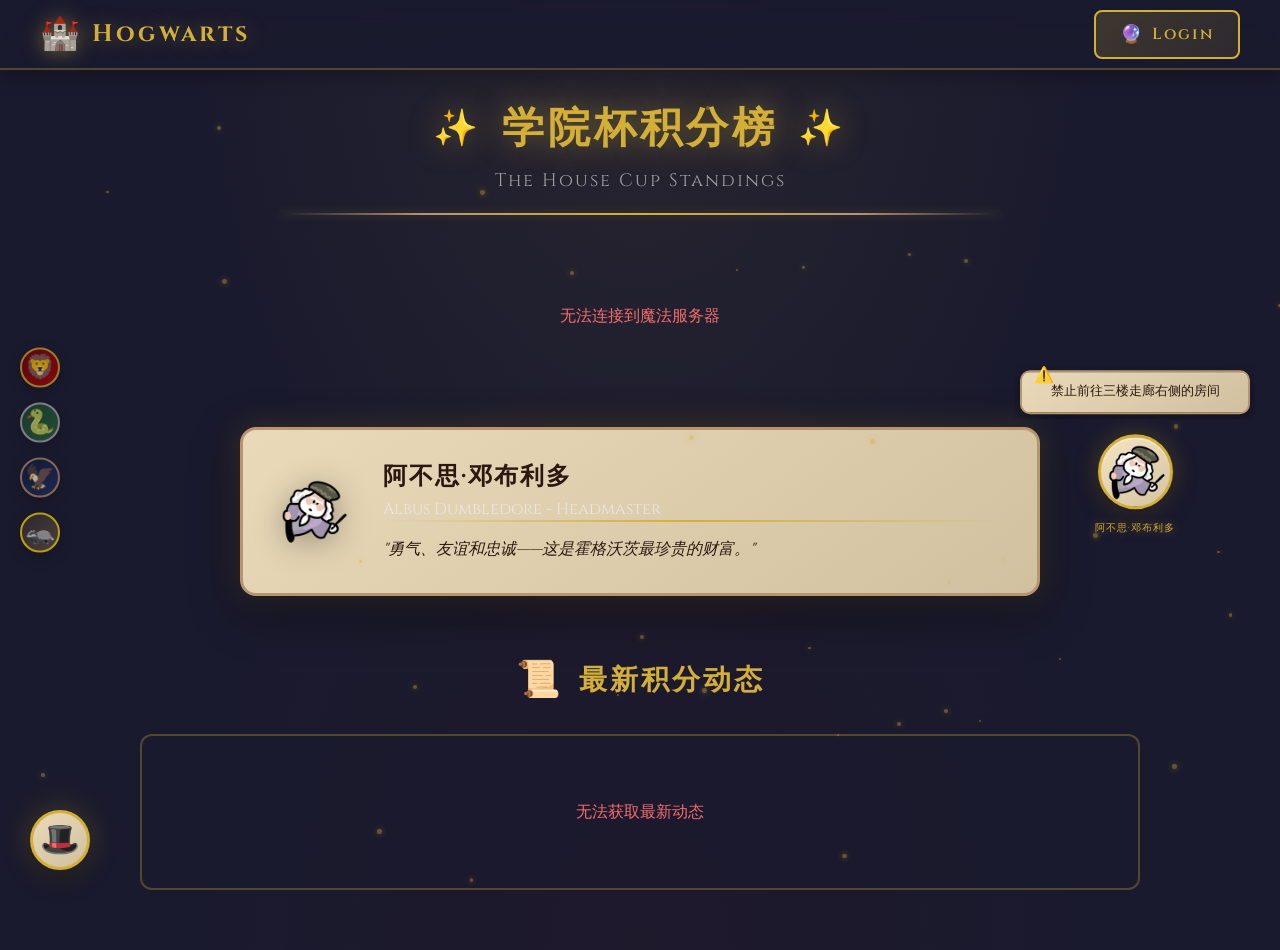
==== commit e0544805: "UI：加入Sorting Hat" ====
--- a/frontend/index.html
+++ b/frontend/index.html
@@ -92,5 +92,7 @@
   <script src="js/index.js"></script>
   <script src="js/bubbles.js"></script>
   <script src="js/particles.js"></script>
+  <script src="js/sorting-hat.js"></script>
+  <script src="js/house-effect.js"></script>
 </body>
 </html>
--- a/frontend/css/hogwarts.css
+++ b/frontend/css/hogwarts.css
@@ -1858,3 +1858,354 @@
     font-size: 18px;
   }
 }
+
+.sorting-hat-trigger {
+  position: fixed;
+  bottom: 30px;
+  left: 30px;
+  width: 60px;
+  height: 60px;
+  background: linear-gradient(145deg, rgba(244, 228, 193, 0.95) 0%, rgba(212, 196, 161, 0.98) 100%);
+  border: 3px solid var(--hogwarts-gold);
+  border-radius: 50%;
+  display: flex;
+  align-items: center;
+  justify-content: center;
+  font-size: 32px;
+  cursor: pointer;
+  box-shadow: 
+    0 8px 25px rgba(0, 0, 0, 0.4),
+    0 0 30px rgba(212, 175, 55, 0.3);
+  transition: all 0.3s ease;
+  z-index: 999;
+  animation: hatFloat 3s ease-in-out infinite;
+}
+
+.sorting-hat-trigger:hover {
+  transform: scale(1.15) rotate(10deg);
+  box-shadow: 
+    0 12px 35px rgba(0, 0, 0, 0.5),
+    0 0 50px rgba(212, 175, 55, 0.5);
+}
+
+@keyframes hatFloat {
+  0%, 100% { transform: translateY(0) rotate(0deg); }
+  50% { transform: translateY(-10px) rotate(5deg); }
+}
+
+.sorting-hat-modal {
+  position: fixed;
+  top: 0;
+  left: 0;
+  right: 0;
+  bottom: 0;
+  background: rgba(0, 0, 0, 0.8);
+  display: flex;
+  align-items: center;
+  justify-content: center;
+  z-index: 10000;
+  opacity: 0;
+  visibility: hidden;
+  transition: all 0.4s ease;
+}
+
+.sorting-hat-modal.show {
+  opacity: 1;
+  visibility: visible;
+}
+
+.sorting-hat-content {
+  background: linear-gradient(145deg, rgba(244, 228, 193, 0.98) 0%, rgba(212, 196, 161, 0.98) 100%);
+  border: 4px solid var(--parchment-border);
+  border-radius: 20px;
+  padding: 40px 35px;
+  max-width: 600px;
+  width: 90%;
+  box-shadow: 
+    0 30px 80px rgba(0, 0, 0, 0.6),
+    0 0 50px rgba(212, 175, 55, 0.3);
+  animation: hatModalIn 0.5s ease-out;
+}
+
+@keyframes hatModalIn {
+  from {
+    opacity: 0;
+    transform: scale(0.7) rotate(-5deg);
+  }
+  to {
+    opacity: 1;
+    transform: scale(1) rotate(0deg);
+  }
+}
+
+.sorting-hat-icon {
+  text-align: center;
+  font-size: 80px;
+  margin-bottom: 15px;
+  animation: hatWiggle 2s ease-in-out infinite;
+}
+
+@keyframes hatWiggle {
+  0%, 100% { transform: rotate(-5deg); }
+  50% { transform: rotate(5deg); }
+}
+
+.sorting-hat-title {
+  text-align: center;
+  font-size: 32px;
+  font-weight: 700;
+  color: var(--ink-color);
+  letter-spacing: 4px;
+  margin-bottom: 5px;
+  text-shadow: 2px 2px 0 rgba(212, 175, 55, 0.3);
+}
+
+.sorting-hat-subtitle {
+  text-align: center;
+  font-size: 14px;
+  color: var(--ink-faded);
+  letter-spacing: 2px;
+  margin-bottom: 20px;
+}
+
+.sorting-hat-divider {
+  height: 3px;
+  background: linear-gradient(90deg, 
+    transparent 0%, 
+    var(--parchment-border) 20%, 
+    var(--hogwarts-gold) 50%, 
+    var(--parchment-border) 80%, 
+    transparent 100%);
+  margin: 0 auto 25px;
+  width: 80%;
+  box-shadow: 0 0 15px rgba(212, 175, 55, 0.4);
+}
+
+.sorting-hat-message {
+  font-size: 18px;
+  color: var(--ink-color);
+  line-height: 1.8;
+  text-align: center;
+  margin-bottom: 30px;
+  min-height: 80px;
+  font-style: italic;
+  padding: 0 10px;
+}
+
+.sorting-hat-options {
+  display: flex;
+  flex-direction: column;
+  gap: 12px;
+  margin-bottom: 30px;
+}
+
+.sorting-hat-option {
+  padding: 15px 25px;
+  background: rgba(255, 250, 240, 0.6);
+  border: 2px solid var(--parchment-border);
+  border-radius: 10px;
+  font-size: 16px;
+  font-weight: 600;
+  color: var(--ink-color);
+  cursor: pointer;
+  transition: all 0.3s ease;
+  font-family: 'Cinzel', serif;
+  letter-spacing: 1px;
+  text-align: center;
+}
+
+.sorting-hat-option:hover:not(:disabled) {
+  background: rgba(212, 175, 55, 0.3);
+  border-color: var(--hogwarts-gold);
+  transform: translateX(10px);
+  box-shadow: 0 5px 15px rgba(0, 0, 0, 0.2);
+}
+
+.sorting-hat-option:disabled {
+  cursor: not-allowed;
+  opacity: 0.7;
+}
+
+.sorting-hat-option.correct {
+  background: rgba(45, 90, 39, 0.3);
+  border-color: #2d5a27;
+  animation: correctPulse 0.5s ease;
+}
+
+@keyframes correctPulse {
+  0%, 100% { transform: scale(1); }
+  50% { transform: scale(1.05); }
+}
+
+.sorting-hat-option.wrong {
+  background: rgba(139, 26, 43, 0.3);
+  border-color: #8b1a2b;
+  animation: wrongShake 0.5s ease;
+}
+
+@keyframes wrongShake {
+  0%, 100% { transform: translateX(0); }
+  25% { transform: translateX(-10px); }
+  75% { transform: translateX(10px); }
+}
+
+.sorting-hat-buttons {
+  display: flex;
+  gap: 15px;
+  justify-content: center;
+}
+
+.sorting-hat-btn {
+  padding: 12px 30px;
+  border: none;
+  border-radius: 10px;
+  font-size: 16px;
+  font-weight: 600;
+  cursor: pointer;
+  transition: all 0.3s ease;
+  font-family: 'Cinzel', serif;
+  letter-spacing: 2px;
+}
+
+.sorting-hat-btn.close-btn {
+  background: rgba(184, 149, 110, 0.3);
+  color: var(--ink-color);
+  border: 2px solid var(--parchment-border);
+}
+
+.sorting-hat-btn.close-btn:hover {
+  background: rgba(184, 149, 110, 0.5);
+  transform: translateY(-2px);
+}
+
+.sorting-hat-btn.next-btn {
+  background: linear-gradient(135deg, var(--hogwarts-gold) 0%, #b8956e 100%);
+  color: var(--ink-color);
+}
+
+.sorting-hat-btn.next-btn:hover {
+  transform: translateY(-2px);
+  box-shadow: 0 6px 20px rgba(0, 0, 0, 0.3);
+}
+
+.house-effect-overlay {
+  position: fixed;
+  top: 0;
+  left: 0;
+  right: 0;
+  bottom: 0;
+  background: var(--house-bg);
+  z-index: 20000;
+  display: flex;
+  align-items: center;
+  justify-content: center;
+  opacity: 0;
+  transition: opacity 0.5s ease;
+  overflow: hidden;
+}
+
+.house-effect-overlay.show {
+  opacity: 1;
+}
+
+.house-effect-particles {
+  position: absolute;
+  top: 0;
+  left: 0;
+  width: 100%;
+  height: 100%;
+  pointer-events: none;
+}
+
+.effect-particle {
+  position: absolute;
+  animation: effectFloat 3s ease-out forwards;
+  opacity: 0;
+  filter: drop-shadow(0 0 10px var(--house-color));
+}
+
+@keyframes effectFloat {
+  0% {
+    opacity: 0;
+    transform: translateY(0) scale(0.5);
+  }
+  20% {
+    opacity: 1;
+  }
+  100% {
+    opacity: 0;
+    transform: translateY(-200px) scale(1.5) rotate(360deg);
+  }
+}
+
+.house-effect-content {
+  text-align: center;
+  z-index: 1;
+  animation: contentFadeIn 0.8s ease-out;
+}
+
+@keyframes contentFadeIn {
+  from {
+    opacity: 0;
+    transform: scale(0.5);
+  }
+  to {
+    opacity: 1;
+    transform: scale(1);
+  }
+}
+
+.house-effect-icon {
+  font-size: 120px;
+  margin-bottom: 20px;
+  animation: iconPulse 1s ease-in-out infinite;
+  filter: drop-shadow(0 0 30px var(--house-color));
+}
+
+@keyframes iconPulse {
+  0%, 100% { transform: scale(1); }
+  50% { transform: scale(1.1); }
+}
+
+.house-effect-title {
+  font-size: 48px;
+  font-weight: 700;
+  color: var(--house-color);
+  letter-spacing: 6px;
+  margin-bottom: 20px;
+  text-shadow: 
+    0 0 20px var(--house-color),
+    0 0 40px var(--house-color);
+  animation: titleGlow 1.5s ease-in-out infinite;
+}
+
+@keyframes titleGlow {
+  0%, 100% { 
+    text-shadow: 
+      0 0 20px var(--house-color),
+      0 0 40px var(--house-color);
+  }
+  50% { 
+    text-shadow: 
+      0 0 30px var(--house-color),
+      0 0 60px var(--house-color),
+      0 0 80px var(--house-color);
+  }
+}
+
+.house-effect-message {
+  font-size: 28px;
+  color: var(--hogwarts-text);
+  letter-spacing: 3px;
+  margin-bottom: 30px;
+  font-weight: 600;
+}
+
+.house-effect-quote {
+  font-size: 18px;
+  color: var(--hogwarts-text-muted);
+  font-style: italic;
+  max-width: 500px;
+  margin: 0 auto;
+  line-height: 1.6;
+}
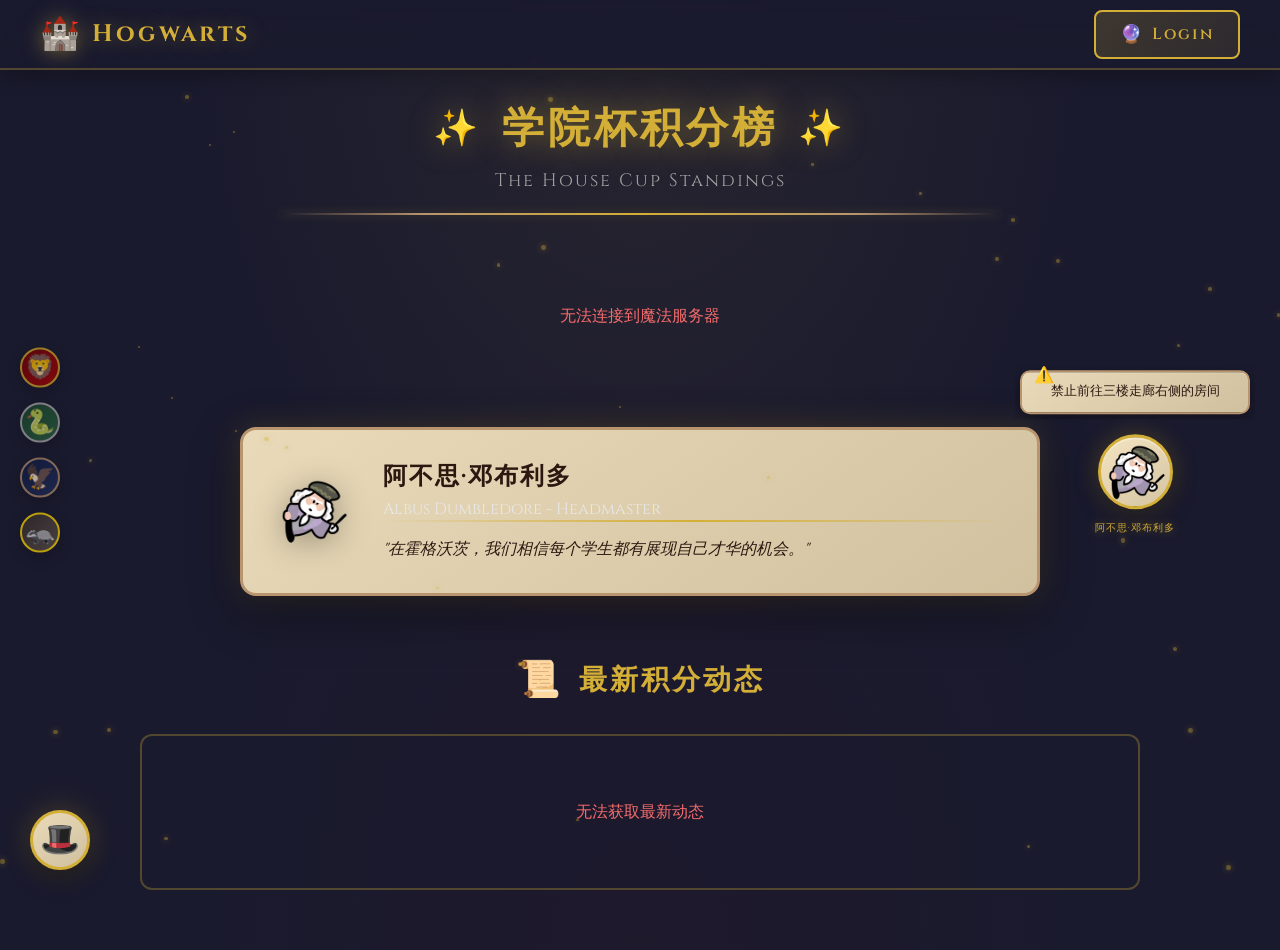
==== commit 4c502705: "加入Time Turner！" ====
--- a/frontend/index.html
+++ b/frontend/index.html
@@ -95,4 +95,4 @@
   <script src="js/sorting-hat.js"></script>
   <script src="js/house-effect.js"></script>
 </body>
-</html>+</html>
--- a/frontend/css/hogwarts.css
+++ b/frontend/css/hogwarts.css
@@ -2209,3 +2209,310 @@
   margin: 0 auto;
   line-height: 1.6;
 }
+
+.time-turner-trigger {
+  position: fixed;
+  bottom: 100px;
+  left: 30px;
+  width: 60px;
+  height: 60px;
+  background: linear-gradient(145deg, rgba(212, 175, 55, 0.95) 0%, rgba(184, 149, 110, 0.98) 100%);
+  border: 3px solid var(--hogwarts-gold);
+  border-radius: 50%;
+  display: flex;
+  align-items: center;
+  justify-content: center;
+  font-size: 32px;
+  cursor: pointer;
+  box-shadow: 
+    0 8px 25px rgba(0, 0, 0, 0.4),
+    0 0 30px rgba(212, 175, 55, 0.5),
+    inset 0 2px 0 rgba(255, 255, 255, 0.3);
+  transition: all 0.3s ease;
+  z-index: 998;
+  animation: timeTurnerGlow 2s ease-in-out infinite;
+}
+
+.time-turner-trigger:hover {
+  transform: scale(1.15) rotate(360deg);
+  box-shadow: 
+    0 12px 35px rgba(0, 0, 0, 0.5),
+    0 0 50px rgba(212, 175, 55, 0.7);
+}
+
+@keyframes timeTurnerGlow {
+  0%, 100% { 
+    box-shadow: 
+      0 8px 25px rgba(0, 0, 0, 0.4),
+      0 0 30px rgba(212, 175, 55, 0.5);
+  }
+  50% { 
+    box-shadow: 
+      0 8px 25px rgba(0, 0, 0, 0.4),
+      0 0 50px rgba(212, 175, 55, 0.8);
+  }
+}
+
+.time-turner-panel {
+  position: fixed;
+  right: 30px;
+  top: 50%;
+  transform: translateY(-50%);
+  width: 320px;
+  max-height: 80vh;
+  background: linear-gradient(145deg, rgba(244, 228, 193, 0.98) 0%, rgba(212, 196, 161, 0.98) 100%);
+  border: 3px solid var(--parchment-border);
+  border-radius: 16px;
+  box-shadow: 
+    0 20px 60px rgba(0, 0, 0, 0.5),
+    0 0 40px rgba(212, 175, 55, 0.3);
+  z-index: 9999;
+  opacity: 0;
+  visibility: hidden;
+  transition: all 0.3s ease;
+  overflow-y: auto;
+  padding: 20px;
+}
+
+.time-turner-panel.show {
+  opacity: 1;
+  visibility: visible;
+}
+
+.time-turner-header {
+  text-align: center;
+  margin-bottom: 15px;
+  cursor: move;
+}
+
+.time-turner-icon {
+  font-size: 48px;
+  margin-bottom: 10px;
+  animation: timeTurnerSpin 3s linear infinite;
+}
+
+@keyframes timeTurnerSpin {
+  0% { transform: rotate(0deg); }
+  100% { transform: rotate(360deg); }
+}
+
+.time-turner-title {
+  font-size: 24px;
+  font-weight: 700;
+  color: var(--ink-color);
+  letter-spacing: 3px;
+}
+
+.time-turner-subtitle {
+  font-size: 12px;
+  color: var(--ink-faded);
+  letter-spacing: 1px;
+  margin-top: 5px;
+}
+
+.time-turner-close {
+  position: absolute;
+  top: 15px;
+  right: 15px;
+  width: 30px;
+  height: 30px;
+  background: rgba(139, 26, 43, 0.2);
+  border: none;
+  border-radius: 50%;
+  font-size: 20px;
+  color: var(--ink-color);
+  cursor: pointer;
+  transition: all 0.3s ease;
+}
+
+.time-turner-close:hover {
+  background: rgba(139, 26, 43, 0.4);
+  transform: rotate(90deg);
+}
+
+.time-turner-info {
+  margin-bottom: 15px;
+}
+
+.time-turner-badge {
+  display: flex;
+  align-items: center;
+  justify-content: center;
+  gap: 8px;
+  padding: 10px;
+  background: linear-gradient(135deg, rgba(212, 175, 55, 0.3) 0%, rgba(212, 175, 55, 0.2) 100%);
+  border: 2px solid var(--hogwarts-gold);
+  border-radius: 8px;
+}
+
+.badge-icon {
+  font-size: 20px;
+}
+
+.badge-text {
+  font-size: 14px;
+  font-weight: 600;
+  color: var(--ink-color);
+  letter-spacing: 1px;
+}
+
+.time-turner-divider {
+  height: 2px;
+  background: linear-gradient(90deg, transparent 0%, var(--hogwarts-gold) 50%, transparent 100%);
+  margin: 15px 0;
+}
+
+.time-turner-instruction {
+  text-align: center;
+  margin-bottom: 15px;
+  padding: 10px;
+  background: rgba(255, 255, 255, 0.3);
+  border-radius: 8px;
+}
+
+.time-turner-instruction p {
+  margin: 5px 0;
+  font-size: 13px;
+  color: var(--ink-color);
+}
+
+.instruction-note {
+  font-size: 11px !important;
+  color: var(--ink-faded) !important;
+  font-style: italic;
+}
+
+.time-turner-activities {
+  display: flex;
+  flex-direction: column;
+  gap: 12px;
+  max-height: 400px;
+  overflow-y: auto;
+}
+
+.time-turner-activity {
+  background: rgba(255, 255, 255, 0.5);
+  border: 2px solid var(--parchment-border);
+  border-radius: 10px;
+  padding: 12px;
+  cursor: grab;
+  transition: all 0.3s ease;
+}
+
+.time-turner-activity:hover {
+  background: rgba(212, 175, 55, 0.2);
+  border-color: var(--hogwarts-gold);
+  transform: translateX(-5px);
+  box-shadow: 0 5px 15px rgba(0, 0, 0, 0.2);
+}
+
+.time-turner-activity.dragging {
+  opacity: 0.5;
+  transform: scale(0.95);
+}
+
+.time-turner-activity.enrolled {
+  background: rgba(45, 90, 39, 0.15);
+  border-color: #2d5a27;
+  cursor: default;
+}
+
+.activity-header {
+  display: flex;
+  align-items: center;
+  gap: 8px;
+  margin-bottom: 8px;
+}
+
+.activity-icon {
+  font-size: 18px;
+}
+
+.activity-name {
+  font-size: 15px;
+  font-weight: 600;
+  color: var(--ink-color);
+  flex: 1;
+}
+
+.enrolled-badge {
+  padding: 2px 8px;
+  background: #2d5a27;
+  color: white;
+  border-radius: 4px;
+  font-size: 11px;
+  font-weight: 600;
+}
+
+.activity-time, .activity-location, .activity-info, .activity-desc {
+  font-size: 12px;
+  color: var(--ink-faded);
+  margin: 4px 0;
+}
+
+.activity-desc {
+  font-size: 11px;
+  line-height: 1.4;
+  margin-top: 6px;
+  padding-top: 6px;
+  border-top: 1px dashed var(--parchment-border);
+}
+
+.schedule-table td.drop-highlight {
+  background: rgba(212, 175, 55, 0.4) !important;
+  border: 3px dashed var(--hogwarts-gold) !important;
+  animation: dropPulse 0.5s ease infinite;
+}
+
+@keyframes dropPulse {
+  0%, 100% { transform: scale(1); }
+  50% { transform: scale(1.05); }
+}
+
+.schedule-table td.drop-reject {
+  background: rgba(139, 26, 43, 0.3) !important;
+  border: 3px dashed #8b1a2b !important;
+}
+
+.schedule-table td.drag-over {
+  background: rgba(212, 175, 55, 0.6) !important;
+  border: 3px solid var(--hogwarts-gold) !important;
+}
+
+.schedule-table td.split-cell {
+  padding: 0 !important;
+  vertical-align: top;
+}
+
+.split-cell-container {
+  display: flex;
+  flex-direction: column;
+  height: 100%;
+}
+
+.split-cell-top, .split-cell-bottom {
+  flex: 1;
+  padding: 8px;
+  display: flex;
+  flex-direction: column;
+  justify-content: center;
+  min-height: 40px;
+}
+
+.split-cell-divider {
+  height: 2px;
+  background: var(--parchment-border);
+  margin: 0;
+}
+
+.split-course-name, .split-activity-name {
+  font-size: 13px;
+  font-weight: 600;
+  color: var(--ink-color);
+  margin-bottom: 3px;
+}
+
+.split-detail {
+  font-size: 11px;
+  color: var(--ink-faded);
+}
